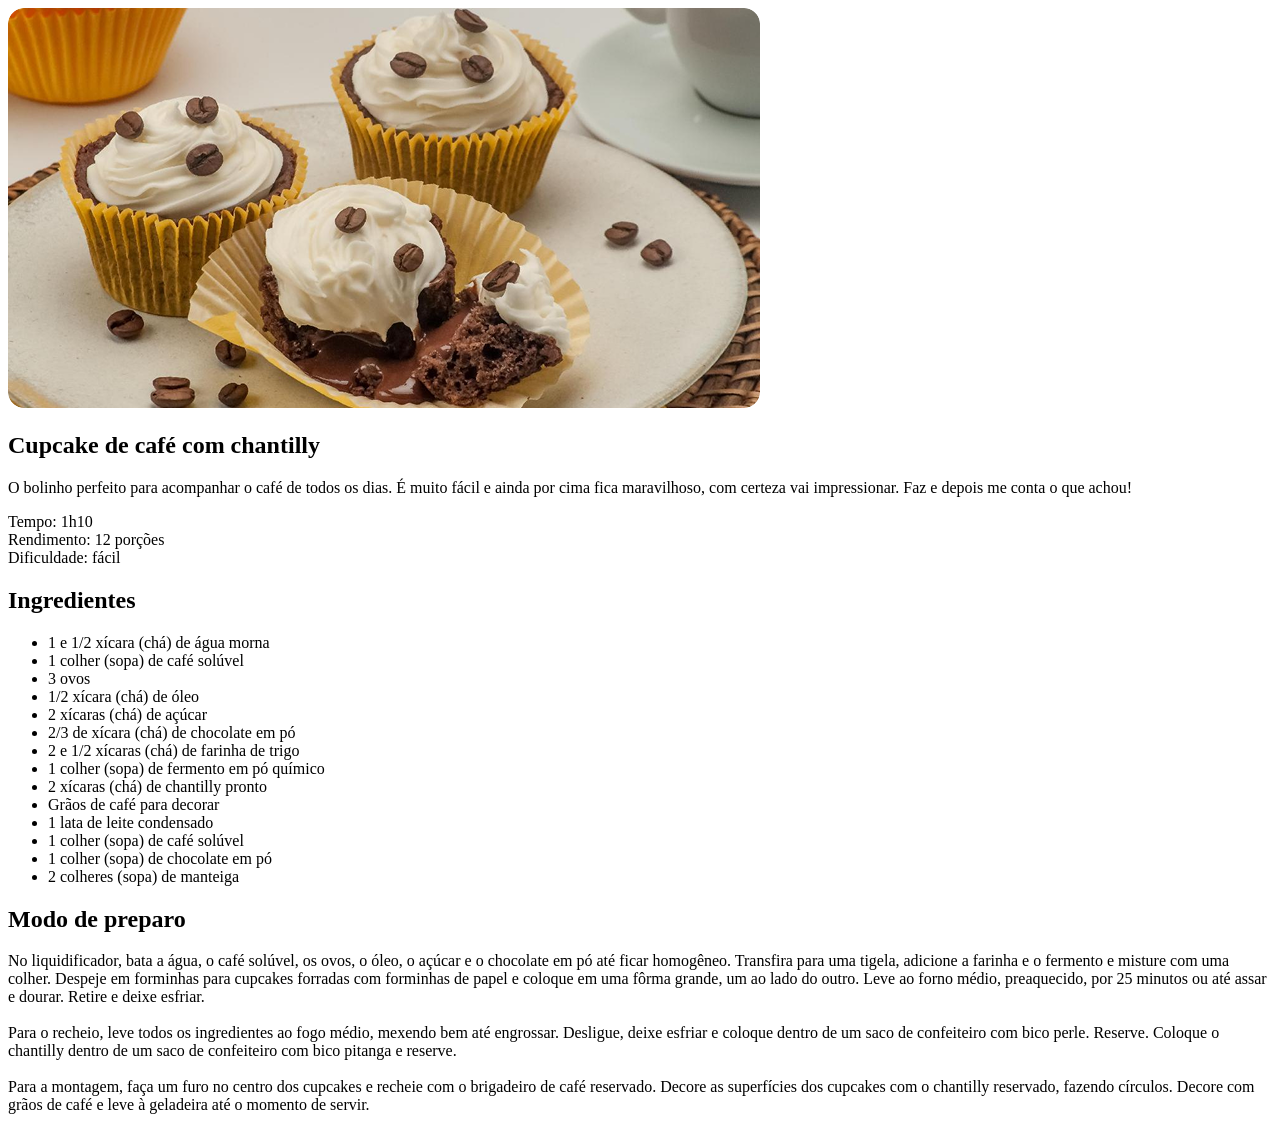
==== .vscode/index.html @ 0f780a10 "adiciona arquivos de imagem e cria estrutura inicial do HTML e CSS para a página de receita" ====
<!DOCTYPE html>
<html lang="pt-BR">
<head>
  <meta charset="UTF-8">
  <meta name="viewport" content="width=device-width, initial-scale=1.0">
  <title>Página de receita</title>
  
  <link rel="stylesheet" href="style.css">
<body>
  <div id="page">
    <img src="assets/main-image.png" alt="Imagem de um cupcake de café com chantilly"
    <main>
      <section id="about">
       <h1>Cupcake de café com chantilly</h1>
       <p>O bolinho perfeito para acompanhar o café de todos os dias. É muito fácil e ainda por cima fica maravilhoso, com certeza vai impressionar. Faz e depois me conta o que achou!</p>

       <p>
        Tempo: 1h10 <br>
        Rendimento: 12 porções <br>
        Dificuldade: fácil        
       </p> 
      </section>
      <section id="ingredients">
        <h2>Ingredientes</h2>
        <ul>
         <li>1 e 1/2 xícara (chá) de água morna</li>
         <li>1 colher (sopa) de café solúvel</li>
         <li>3 ovos</li>
         <li>1/2 xícara (chá) de óleo</li>
         <li>2 xícaras (chá) de açúcar</li>
         <li>2/3 de xícara (chá) de chocolate em pó</li>
         <li>2 e 1/2 xícaras (chá) de farinha de trigo</li>
         <li>1 colher (sopa) de fermento em pó químico</li>
         <li>2 xícaras (chá) de chantilly pronto</li>
         <li>Grãos de café para decorar</li>
         <li>1 lata de leite condensado</li>
         <li>1 colher (sopa) de café solúvel</li>
         <li>1 colher (sopa) de chocolate em pó</li>
         <li>2 colheres (sopa) de manteiga</li>
        </ul>
      </section>
      <section id="preparation">
        <h2>Modo de preparo</h2>
        <p>
          No liquidificador, bata a água, o café solúvel, os ovos, o óleo, o açúcar e o chocolate em pó até ficar homogêneo. Transfira para uma tigela, adicione a farinha e o fermento e misture com uma colher. Despeje em forminhas para cupcakes forradas com forminhas de papel e coloque em uma fôrma grande, um ao lado do outro. Leve ao forno médio, preaquecido, por 25 minutos ou até assar e dourar. Retire e deixe esfriar. <br><br>
          Para o recheio, leve todos os ingredientes ao fogo médio, mexendo bem até engrossar. Desligue, deixe esfriar e coloque dentro de um saco de confeiteiro com bico perle. Reserve. Coloque o chantilly dentro de um saco de confeiteiro com bico pitanga e reserve.
          <br><br> 
          Para a montagem, faça um furo no centro dos cupcakes e recheie com o brigadeiro de café reservado. Decore as superfícies dos cupcakes com o chantilly reservado, fazendo círculos. Decore com grãos de café e leve à geladeira até o momento de servir.
        </p>
      </section>
    </main>

  </div>
</body>
</html>
---- .vscode/style.css ----
img{
  border-radius: 16px;
}
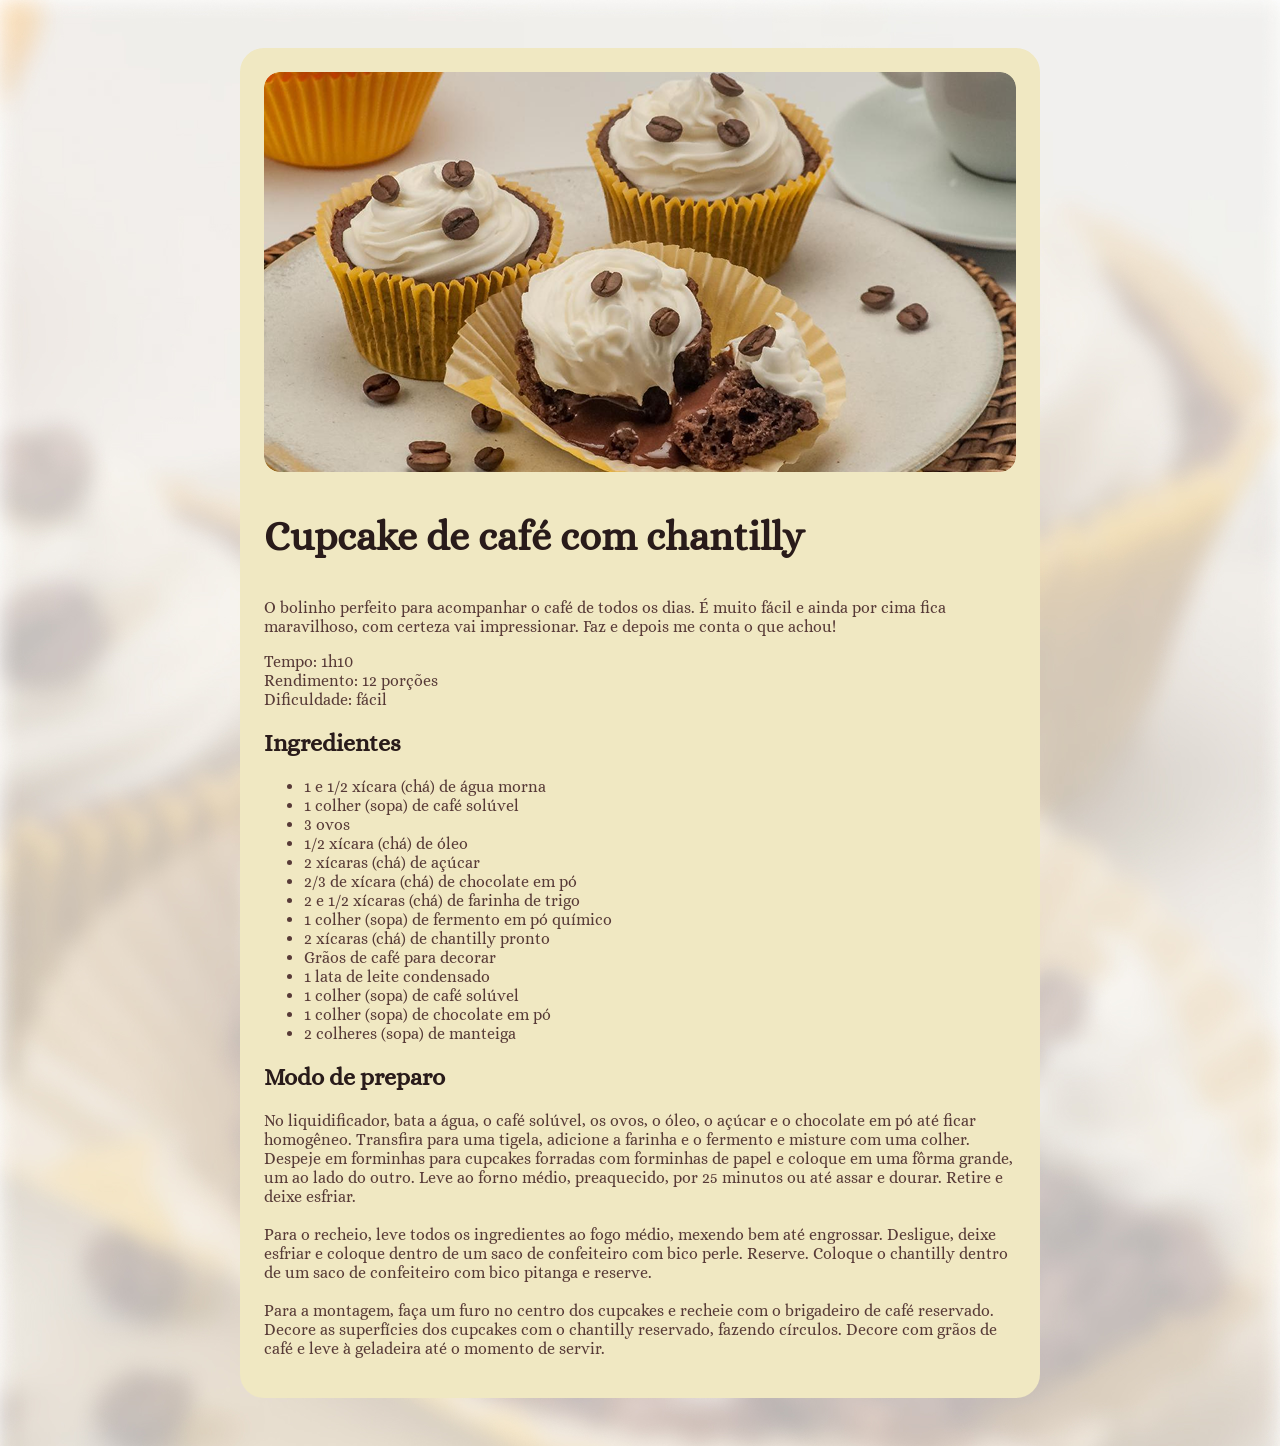
==== commit 067b241d: "Atualiza estrutura HTML e estilização CSS" ====
--- a/.vscode/index.html
+++ b/.vscode/index.html
@@ -4,7 +4,9 @@
   <meta charset="UTF-8">
   <meta name="viewport" content="width=device-width, initial-scale=1.0">
   <title>Página de receita</title>
-  
+  <link rel="preconnect" href="https://fonts.googleapis.com">
+<link rel="preconnect" href="https://fonts.gstatic.com" crossorigin>
+<link href="https://fonts.googleapis.com/css2?family=Alice&display=swap" rel="stylesheet">
   <link rel="stylesheet" href="style.css">
 <body>
   <div id="page">
--- a/.vscode/style.css
+++ b/.vscode/style.css
@@ -1,3 +1,33 @@
+:root{
+   font-family: "Alice", serif;
+   color: #573A37;
+}
+body{
+  background-image: url('assets/bg-image.jpg');
+  background-size: cover;
+}
+
+#page{
+  box-sizing: border-box;
+  width: 800px;
+  padding: 24px;
+  background-color: #f0e8c2;
+  border-radius: 24px;
+  margin: 48px auto;
+}
 img{
   border-radius: 16px;
+}
+
+h1 {
+  line-height: 140%;
+  font-size: 40px;
+}
+
+h2 {
+  font-size: 24px;
+}
+
+h1, h2 {
+  color: #291b1a;
 }
